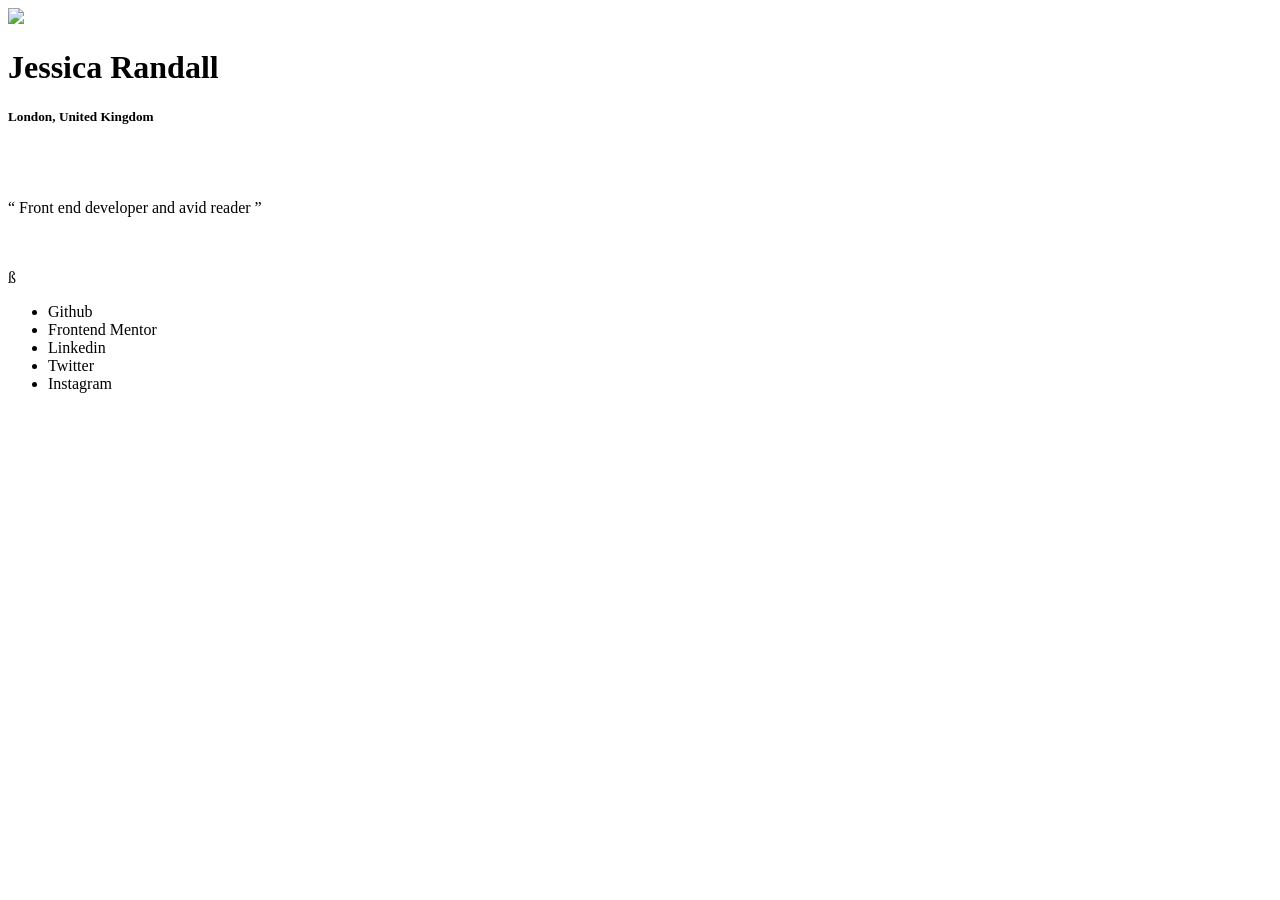
==== index.html @ 6f99e226 "Rename SocialLink/index.html to index.html" ====
<!DOCTYPE html>
<html lang="en">
<head>
  <meta charset="UTF-8">
  <meta http-equiv="X-UA-Compatible" content="IE=edge">
  <meta name="viewport" content="width=device-width, initial-scale=1.0">
  <link rel="stylesheet" href="styles.css">
  <title>Social Links</title>
</head>
<body>
  
  <div id="main container">
    <!--Image-->
    <img src="assets/images/avatar-jessica.jpeg" > 
    
    <!-- Heading -->
    <h1> Jessica Randall </h1>
    <h5> London, United Kingdom </h5>
    <br> <br>
   
    
   <p id="summary" ><q> Front end developer and avid reader  </q> </p>
    
    <br>
    <br>ß
    
  <!-- List -->
    
    <ul> 
      <li> Github </li>
       <li>Frontend Mentor </li>
       <li> Linkedin  </li>
       <li> Twitter </li>
       <li> Instagram </li>
    </ul>
</div>
</body>
</html>
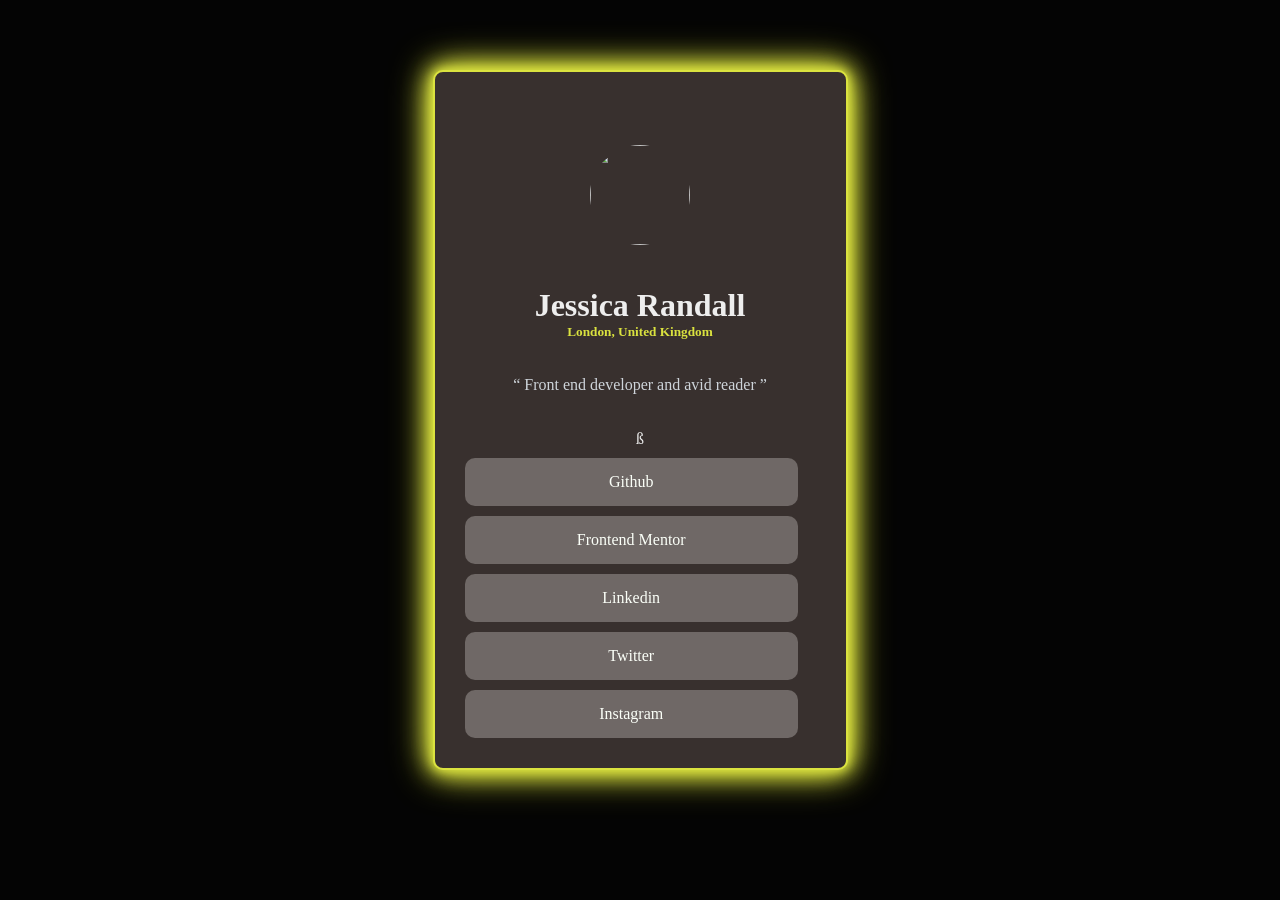
==== commit 6c7a295c: "Update index.html" ====
--- a/index.html
+++ b/index.html
@@ -4,7 +4,7 @@
   <meta charset="UTF-8">
   <meta http-equiv="X-UA-Compatible" content="IE=edge">
   <meta name="viewport" content="width=device-width, initial-scale=1.0">
-  <link rel="stylesheet" href="styles.css">
+  <link rel="stylesheet" href="SocialLink/styles.css">
   <title>Social Links</title>
 </head>
 <body>
--- a/SocialLink/styles.css
+++ b/SocialLink/styles.css
@@ -0,0 +1,73 @@
+*{
+    margin:0px;
+    box-sizing: border-box;
+    
+  }
+  
+  body{
+    width:100%;
+    background-color: #040404;
+    display:flex;
+    justify-content: center;
+    align-content: center;
+    padding: 20px;
+    margin-top:50px;
+    
+    
+  }
+  
+  div{
+    width: 415px;
+    min-height: 700px;
+    display:flex;
+    flex-direction:column;
+    padding: 30px;
+    justify-content:center;
+    align-content: center;
+    background-color: #38302e;
+    border-radius: 10px;
+    color: #EEEEEE;
+    text-align:center;
+
+    /* This creates a glowing effect */
+    box-shadow: 0 0 10px #dae23f, 0 0 20px #dae23f, 0 0 30px #dae23f, 0 0 40px #dae23f;
+      border: 2px solid #dae23f;
+  }
+    img{
+      display: block; 
+    margin: auto; 
+      width:100px;
+      height:100px;
+      border-radius:50px;
+    }
+    
+    h5{
+      color:#dae23f;
+    }
+
+    #summary{
+        color:#ced4da;
+    }
+    
+    li{
+      width: 95%;
+      list-style-type:none;
+      padding:15px;
+      margin-top:10px;
+      border-radius: 10px;
+      text-align:center;
+      background-color:#6f6866;
+       
+    }
+
+    ul{
+    width:100%;
+    margin-block-start: 0;
+    padding-inline-start: 0;
+    margin-block-end: 0;
+    margin: 0;
+    margin-inline-start: 0;
+    margin-inline-end: 0;
+    color:#fbfff8;
+}
+    
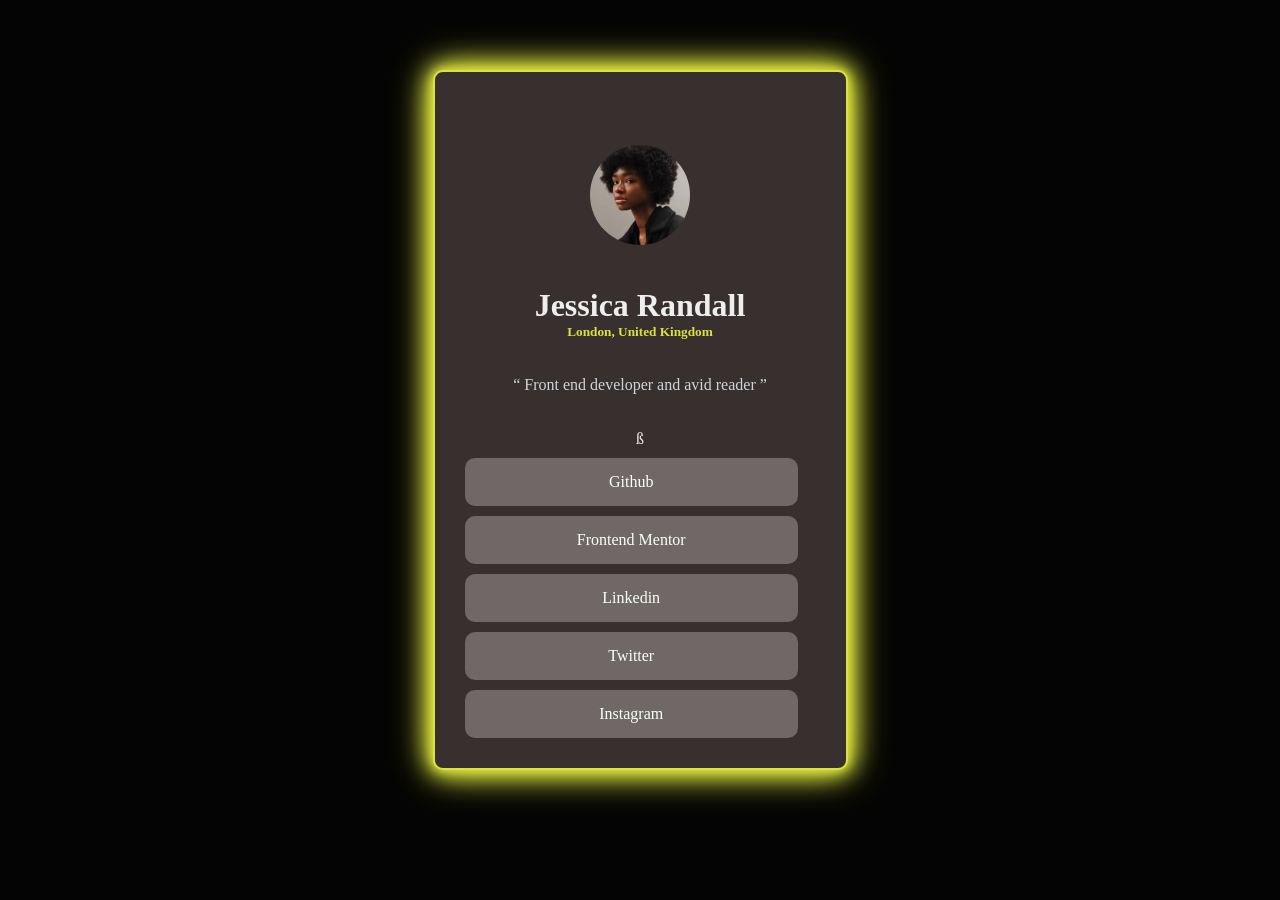
==== commit f0c707d0: "Update index.html" ====
--- a/index.html
+++ b/index.html
@@ -11,7 +11,7 @@
   
   <div id="main container">
     <!--Image-->
-    <img src="assets/images/avatar-jessica.jpeg" > 
+    <img src="SocialLink/assets/images/avatar-jessica.jpeg" > 
     
     <!-- Heading -->
     <h1> Jessica Randall </h1>
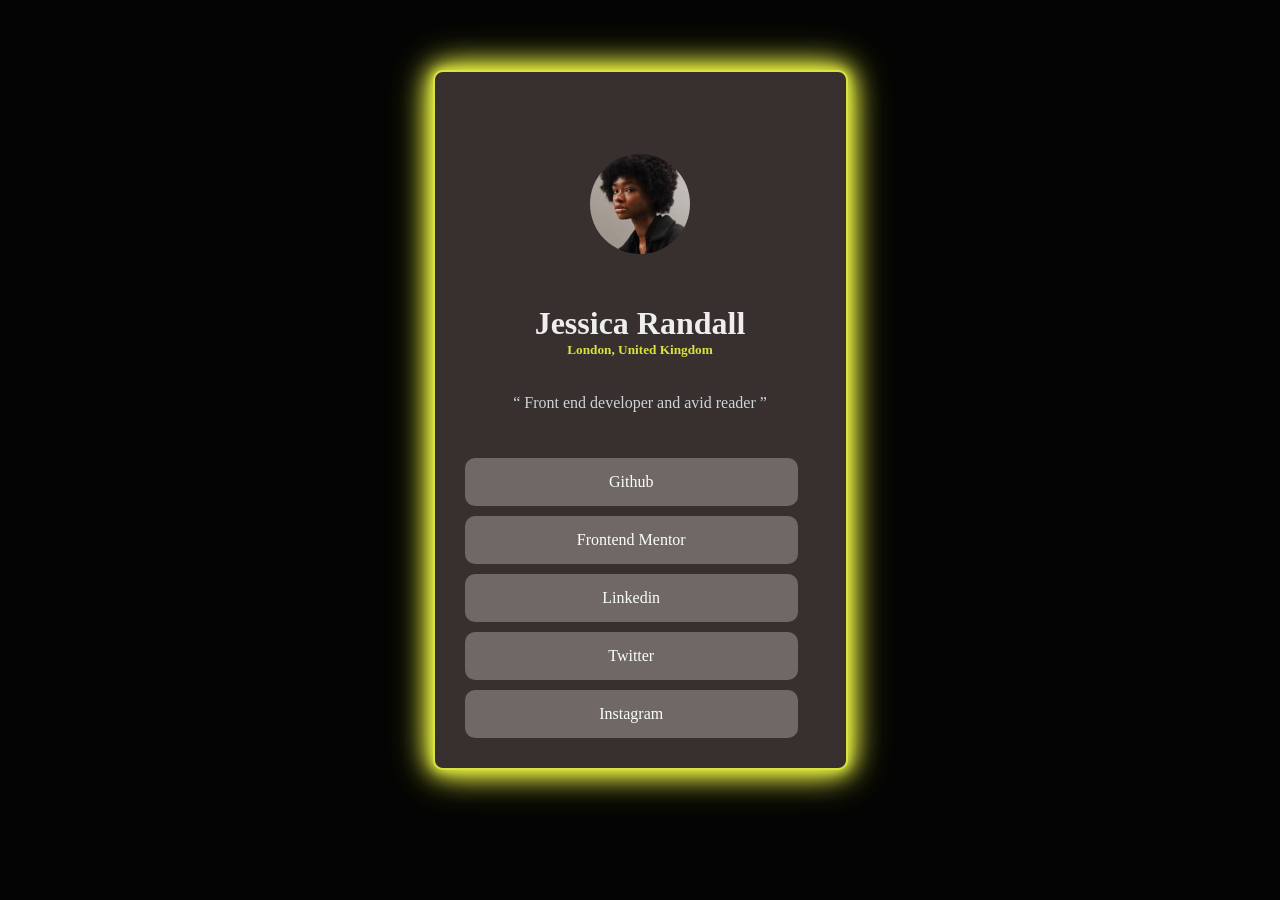
==== commit f8474a41: "Update index.html" ====
--- a/index.html
+++ b/index.html
@@ -22,7 +22,7 @@
    <p id="summary" ><q> Front end developer and avid reader  </q> </p>
     
     <br>
-    <br>ß
+    <br>
     
   <!-- List -->
     
